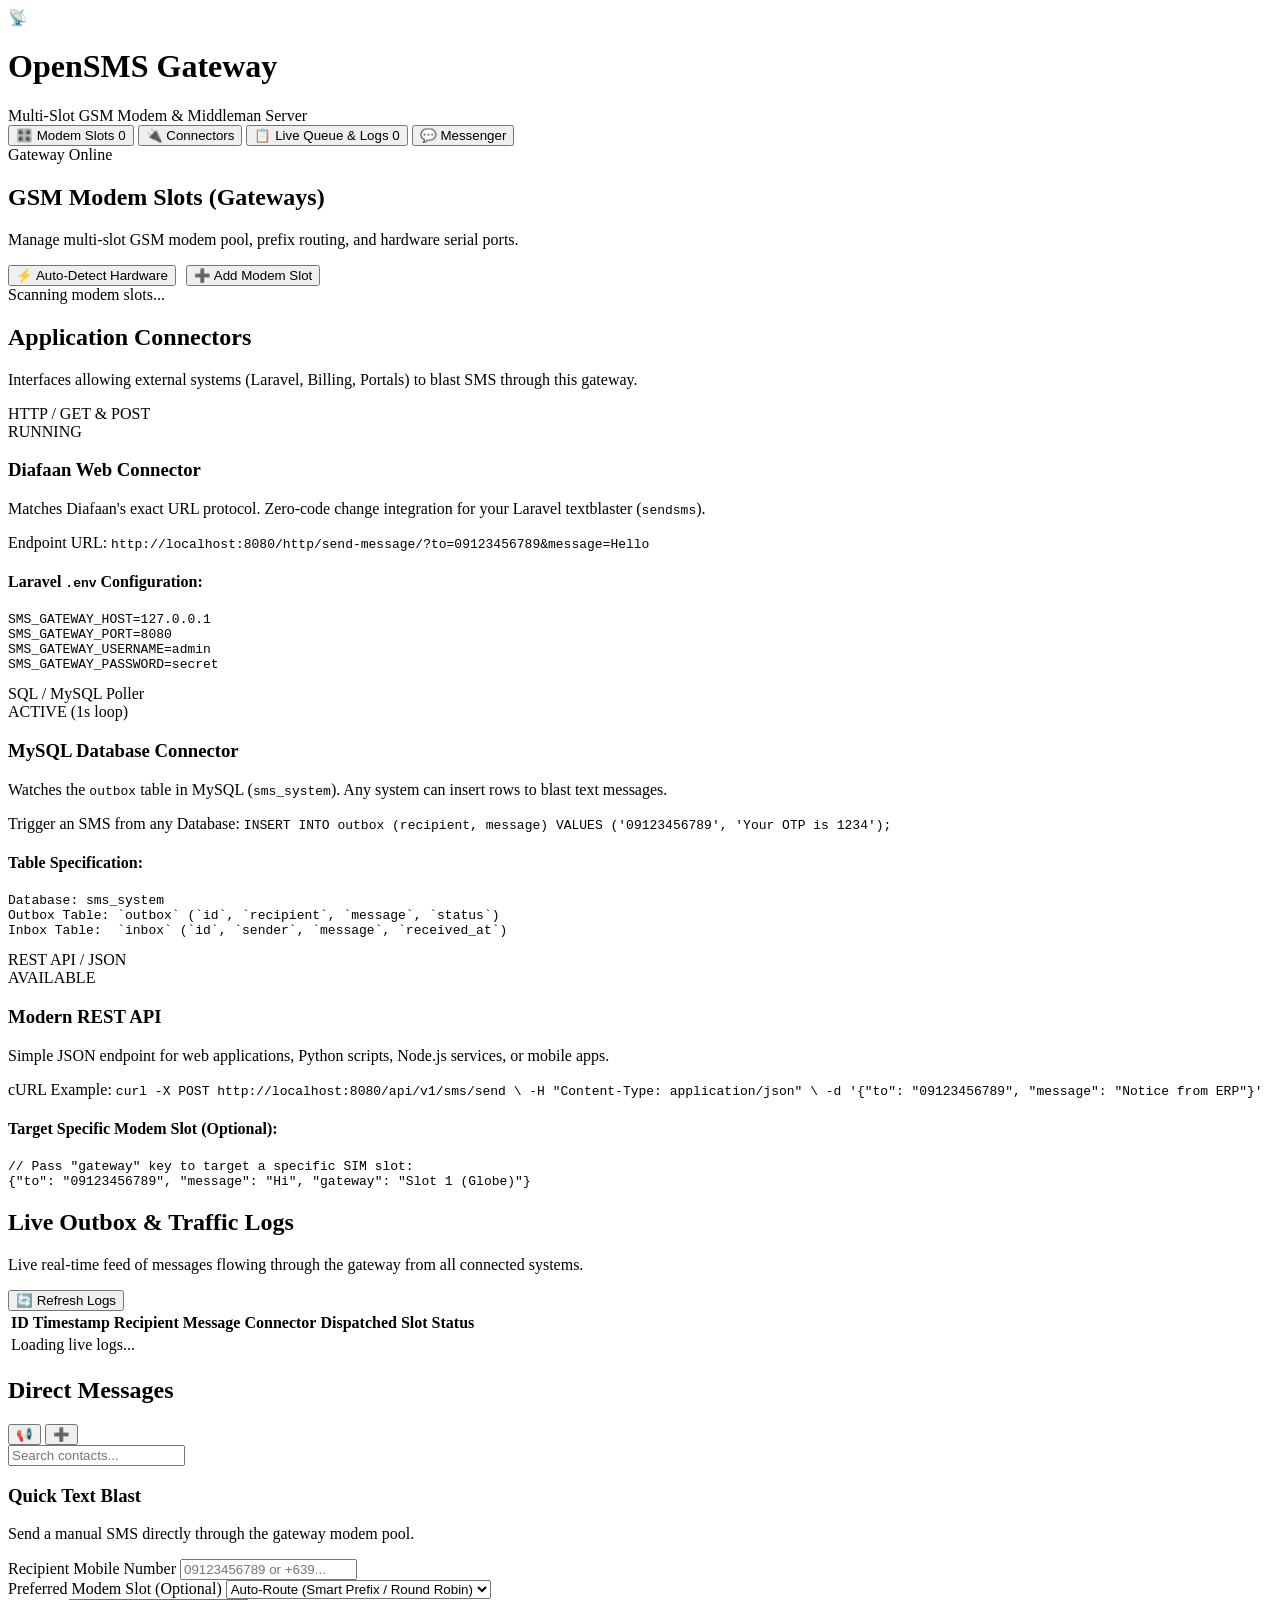
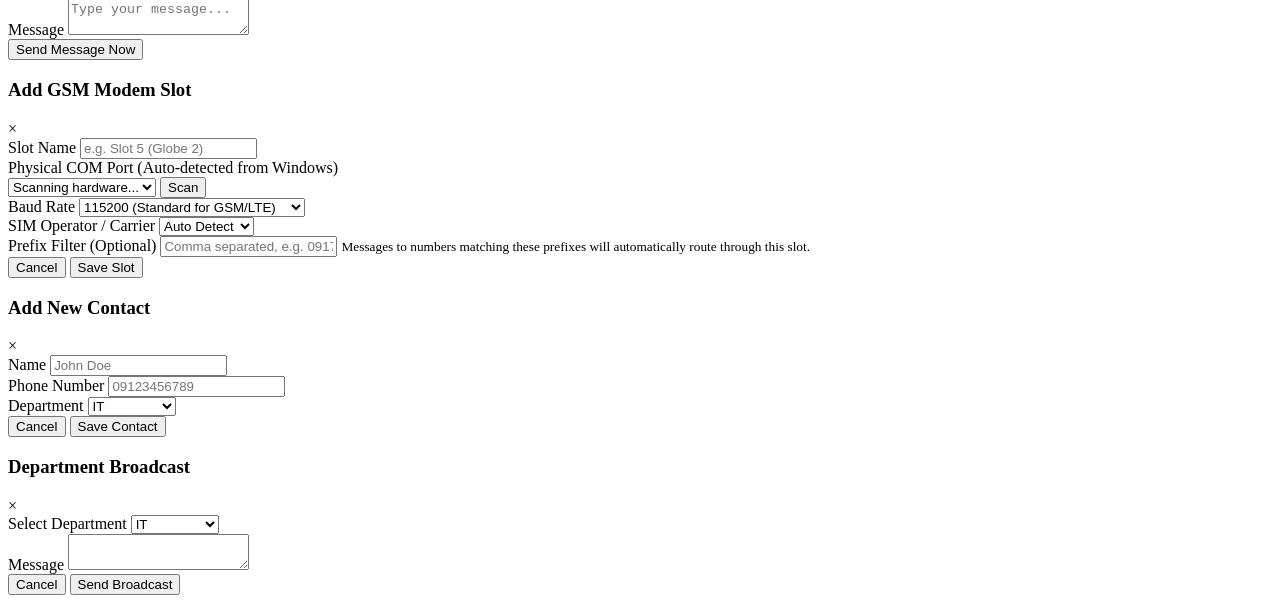
==== MISOPROJ/templates/index.html @ 198a9a6e "version 2" ====
<!DOCTYPE html>
<html lang="en">

<head>
    <meta charset="UTF-8">
    <meta name="viewport" content="width=device-width, initial-scale=1.0">
    <title>OpenSMS Gateway & Messenger</title>
    <link rel="stylesheet" href="/static/styles.css">
    <script src="https://code.jquery.com/jquery-3.6.0.min.js"></script>
    <script src="/static/script.js" defer></script>
</head>

<body>

    <div id="app">
        <!-- Top Navigation Bar -->
        <header class="top-nav">
            <div class="brand">
                <div class="brand-icon">📡</div>
                <div class="brand-text">
                    <h1>OpenSMS <span>Gateway</span></h1>
                    <span class="sub-label">Multi-Slot GSM Modem & Middleman Server</span>
                </div>
            </div>

            <nav class="nav-tabs">
                <button class="nav-tab active" data-tab="tab-gateways">
                    <span class="tab-icon">🎛️</span> Modem Slots
                    <span class="badge" id="active-slots-count">0</span>
                </button>
                <button class="nav-tab" data-tab="tab-connectors">
                    <span class="tab-icon">🔌</span> Connectors
                </button>
                <button class="nav-tab" data-tab="tab-outbox">
                    <span class="tab-icon">📋</span> Live Queue & Logs
                    <span class="badge badge-pulse" id="queue-count">0</span>
                </button>
                <button class="nav-tab" data-tab="tab-messenger">
                    <span class="tab-icon">💬</span> Messenger
                </button>
            </nav>

            <div class="nav-status">
                <span class="status-pill status-online">
                    <span class="dot"></span> Gateway Online
                </span>
            </div>
        </header>

        <!-- Main Content Area -->
        <main class="main-body">

            <!-- TAB 1: MODEM SLOTS (GATEWAYS) -->
            <section class="tab-pane active" id="tab-gateways">
                <div class="pane-header">
                    <div>
                        <h2>GSM Modem Slots (Gateways)</h2>
                        <p class="pane-subtitle">Manage multi-slot GSM modem pool, prefix routing, and hardware serial ports.</p>
                    </div>
                    <div style="display: flex; gap: 10px;">
                        <button class="btn btn-secondary" id="btn-auto-detect" onclick="triggerAutoDetect()">
                            <span>⚡</span> Auto-Detect Hardware
                        </button>
                        <button class="btn btn-primary" onclick="openAddSlotModal()">
                            <span>➕</span> Add Modem Slot
                        </button>
                    </div>
                </div>

                <div class="slots-grid" id="slots-grid">
                    <!-- Injected dynamically via JS -->
                    <div class="loading-state">Scanning modem slots...</div>
                </div>
            </section>

            <!-- TAB 2: CONNECTORS (HOW OTHER SYSTEMS CONNECT) -->
            <section class="tab-pane" id="tab-connectors">
                <div class="pane-header">
                    <div>
                        <h2>Application Connectors</h2>
                        <p class="pane-subtitle">Interfaces allowing external systems (Laravel, Billing, Portals) to blast SMS through this gateway.</p>
                    </div>
                </div>

                <div class="connectors-grid">
                    <!-- Connector 1: Diafaan Web Connector -->
                    <div class="connector-card">
                        <div class="card-top">
                            <div class="connector-badge http-badge">HTTP / GET & POST</div>
                            <span class="pill pill-green">RUNNING</span>
                        </div>
                        <h3>Diafaan Web Connector</h3>
                        <p class="card-desc">Matches Diafaan's exact URL protocol. Zero-code change integration for your Laravel textblaster (<code>sendsms</code>).</p>
                        
                        <div class="code-box">
                            <span class="code-label">Endpoint URL:</span>
                            <code>http://localhost:8080/http/send-message/?to=09123456789&message=Hello</code>
                        </div>

                        <div class="config-instructions">
                            <h4>Laravel <code>.env</code> Configuration:</h4>
                            <pre><code>SMS_GATEWAY_HOST=127.0.0.1
SMS_GATEWAY_PORT=8080
SMS_GATEWAY_USERNAME=admin
SMS_GATEWAY_PASSWORD=secret</code></pre>
                        </div>
                    </div>

                    <!-- Connector 2: SQL Outbox Poller Connector -->
                    <div class="connector-card">
                        <div class="card-top">
                            <div class="connector-badge sql-badge">SQL / MySQL Poller</div>
                            <span class="pill pill-green">ACTIVE (1s loop)</span>
                        </div>
                        <h3>MySQL Database Connector</h3>
                        <p class="card-desc">Watches the <code>outbox</code> table in MySQL (<code>sms_system</code>). Any system can insert rows to blast text messages.</p>
                        
                        <div class="code-box">
                            <span class="code-label">Trigger an SMS from any Database:</span>
                            <code>INSERT INTO outbox (recipient, message) VALUES ('09123456789', 'Your OTP is 1234');</code>
                        </div>

                        <div class="config-instructions">
                            <h4>Table Specification:</h4>
                            <pre><code>Database: sms_system
Outbox Table: `outbox` (`id`, `recipient`, `message`, `status`)
Inbox Table:  `inbox` (`id`, `sender`, `message`, `received_at`)</code></pre>
                        </div>
                    </div>

                    <!-- Connector 3: JSON REST API -->
                    <div class="connector-card">
                        <div class="card-top">
                            <div class="connector-badge rest-badge">REST API / JSON</div>
                            <span class="pill pill-green">AVAILABLE</span>
                        </div>
                        <h3>Modern REST API</h3>
                        <p class="card-desc">Simple JSON endpoint for web applications, Python scripts, Node.js services, or mobile apps.</p>
                        
                        <div class="code-box">
                            <span class="code-label">cURL Example:</span>
                            <code>curl -X POST http://localhost:8080/api/v1/sms/send \
  -H "Content-Type: application/json" \
  -d '{"to": "09123456789", "message": "Notice from ERP"}'</code>
                        </div>

                        <div class="config-instructions">
                            <h4>Target Specific Modem Slot (Optional):</h4>
                            <pre><code>// Pass "gateway" key to target a specific SIM slot:
{"to": "09123456789", "message": "Hi", "gateway": "Slot 1 (Globe)"}</code></pre>
                        </div>
                    </div>
                </div>
            </section>

            <!-- TAB 3: LIVE QUEUE & OUTBOX LOGS -->
            <section class="tab-pane" id="tab-outbox">
                <div class="pane-header">
                    <div>
                        <h2>Live Outbox & Traffic Logs</h2>
                        <p class="pane-subtitle">Live real-time feed of messages flowing through the gateway from all connected systems.</p>
                    </div>
                    <button class="btn btn-secondary" onclick="loadOutboxLogs()">
                        <span>🔄</span> Refresh Logs
                    </button>
                </div>

                <div class="table-container">
                    <table class="data-table">
                        <thead>
                            <tr>
                                <th>ID</th>
                                <th>Timestamp</th>
                                <th>Recipient</th>
                                <th>Message</th>
                                <th>Connector</th>
                                <th>Dispatched Slot</th>
                                <th>Status</th>
                            </tr>
                        </thead>
                        <tbody id="outbox-tbody">
                            <tr>
                                <td colspan="7" class="empty-cell">Loading live logs...</td>
                            </tr>
                        </tbody>
                    </table>
                </div>
            </section>

            <!-- TAB 4: DIRECT MESSENGER -->
            <section class="tab-pane" id="tab-messenger">
                <div class="messenger-container">
                    <!-- Sidebar Contacts -->
                    <div class="sidebar">
                        <div class="sidebar-header">
                            <h2>Direct Messages</h2>
                            <div class="sidebar-actions">
                                <button onclick="openGroupModal()" title="Department Broadcast">📢</button>
                                <button onclick="openAddContact()" title="New Contact">➕</button>
                            </div>
                        </div>
                        <div class="search-box">
                            <input type="text" id="search-input" placeholder="Search contacts...">
                        </div>
                        <div class="contact-list" id="contact-list">
                            <!-- Contacts injected here -->
                        </div>
                    </div>

                    <!-- Chat Area -->
                    <div class="chat-area">
                        <!-- Quick Send View -->
                        <div class="chat-placeholder" id="chat-placeholder">
                            <div class="quick-card">
                                <h3>Quick Text Blast</h3>
                                <p class="quick-desc">Send a manual SMS directly through the gateway modem pool.</p>

                                <div class="form-group">
                                    <label>Recipient Mobile Number</label>
                                    <input type="text" id="quick-phone" placeholder="09123456789 or +639..." class="input-field">
                                </div>

                                <div class="form-group">
                                    <label>Preferred Modem Slot (Optional)</label>
                                    <select id="quick-slot" class="input-field">
                                        <option value="">Auto-Route (Smart Prefix / Round Robin)</option>
                                    </select>
                                </div>

                                <div class="form-group">
                                    <label>Message</label>
                                    <textarea id="quick-message" placeholder="Type your message..." class="input-field textarea-field"></textarea>
                                </div>

                                <button onclick="sendDirectMessage()" class="btn btn-primary btn-block">
                                    Send Message Now
                                </button>
                            </div>
                        </div>

                        <!-- Active Conversation -->
                        <div id="chat-interface" style="display: none; flex-direction: column; height: 100%;">
                            <div class="chat-header">
                                <div class="chat-header-info">
                                    <h3 id="chat-name">Select Contact</h3>
                                    <span id="chat-details">...</span>
                                </div>
                            </div>
                            <div class="messages-container" id="messages-container"></div>
                            <div class="input-area">
                                <textarea id="message-input" placeholder="Type a message..."></textarea>
                                <button class="send-btn" id="send-btn">
                                    <svg viewBox="0 0 24 24"><path d="M2.01 21L23 12 2.01 3 2 10l15 2-15 2z"></path></svg>
                                </button>
                            </div>
                        </div>
                    </div>
                </div>
            </section>

        </main>
    </div>

    <!-- MODAL: ADD MODEM SLOT -->
    <div class="modal" id="add-slot-modal">
        <div class="modal-content">
            <div class="modal-header">
                <h3>Add GSM Modem Slot</h3>
                <span class="close-modal" onclick="closeAddSlotModal()">&times;</span>
            </div>
            <div class="modal-body">
                <div class="form-group">
                    <label>Slot Name</label>
                    <input type="text" id="slot-name" placeholder="e.g. Slot 5 (Globe 2)" class="input-field">
                </div>
                <div class="form-group">
                    <label>Physical COM Port (Auto-detected from Windows)</label>
                    <div class="port-select-row">
                        <select id="slot-port" class="input-field">
                            <option value="">Scanning hardware...</option>
                        </select>
                        <button type="button" class="btn btn-small" onclick="scanHardwarePorts()">Scan</button>
                    </div>
                </div>
                <div class="form-group">
                    <label>Baud Rate</label>
                    <select id="slot-baud" class="input-field">
                        <option value="115200">115200 (Standard for GSM/LTE)</option>
                        <option value="9600">9600 (Legacy Wavecom/Siemens)</option>
                        <option value="57600">57600</option>
                        <option value="38400">38400</option>
                    </select>
                </div>
                <div class="form-group">
                    <label>SIM Operator / Carrier</label>
                    <select id="slot-operator" class="input-field">
                        <option value="Auto">Auto Detect</option>
                        <option value="Globe">Globe / TM</option>
                        <option value="Smart">Smart / TNT</option>
                        <option value="DITO">DITO</option>
                        <option value="Sun">Sun Cellular</option>
                    </select>
                </div>
                <div class="form-group">
                    <label>Prefix Filter (Optional)</label>
                    <input type="text" id="slot-prefixes" placeholder="Comma separated, e.g. 0917,0927,0915" class="input-field">
                    <small class="form-hint">Messages to numbers matching these prefixes will automatically route through this slot.</small>
                </div>
            </div>
            <div class="modal-footer">
                <button class="btn btn-secondary" onclick="closeAddSlotModal()">Cancel</button>
                <button class="btn btn-primary" onclick="saveNewSlot()">Save Slot</button>
            </div>
        </div>
    </div>

    <!-- MODAL: ADD CONTACT -->
    <div class="modal" id="contact-modal">
        <div class="modal-content">
            <div class="modal-header">
                <h3>Add New Contact</h3>
                <span class="close-modal" onclick="closeAddContact()">&times;</span>
            </div>
            <div class="form-group">
                <label>Name</label>
                <input type="text" id="new-name" placeholder="John Doe" class="input-field">
            </div>
            <div class="form-group">
                <label>Phone Number</label>
                <input type="text" id="new-phone" placeholder="09123456789" class="input-field">
            </div>
            <div class="form-group">
                <label>Department</label>
                <select id="new-dept" class="input-field">
                    <option value="IT">IT</option>
                    <option value="HR">HR</option>
                    <option value="Finance">Finance</option>
                    <option value="Operations">Operations</option>
                </select>
            </div>
            <div class="modal-footer">
                <button class="btn btn-secondary" onclick="closeAddContact()">Cancel</button>
                <button class="btn btn-primary" onclick="saveContact()">Save Contact</button>
            </div>
        </div>
    </div>

    <!-- MODAL: DEPARTMENT BROADCAST -->
    <div class="modal" id="group-modal">
        <div class="modal-content">
            <div class="modal-header">
                <h3>Department Broadcast</h3>
                <span class="close-modal" onclick="closeGroupModal()">&times;</span>
            </div>
            <div class="form-group">
                <label>Select Department</label>
                <select id="group-dept" class="input-field">
                    <option value="IT">IT</option>
                    <option value="HR">HR</option>
                    <option value="Finance">Finance</option>
                    <option value="Operations">Operations</option>
                </select>
            </div>
            <div class="form-group">
                <label>Message</label>
                <textarea id="group-msg" class="input-field textarea-field"></textarea>
            </div>
            <div class="modal-footer">
                <button class="btn btn-secondary" onclick="closeGroupModal()">Cancel</button>
                <button class="btn btn-primary" onclick="sendGroup()">Send Broadcast</button>
            </div>
        </div>
    </div>

</body>
</html>
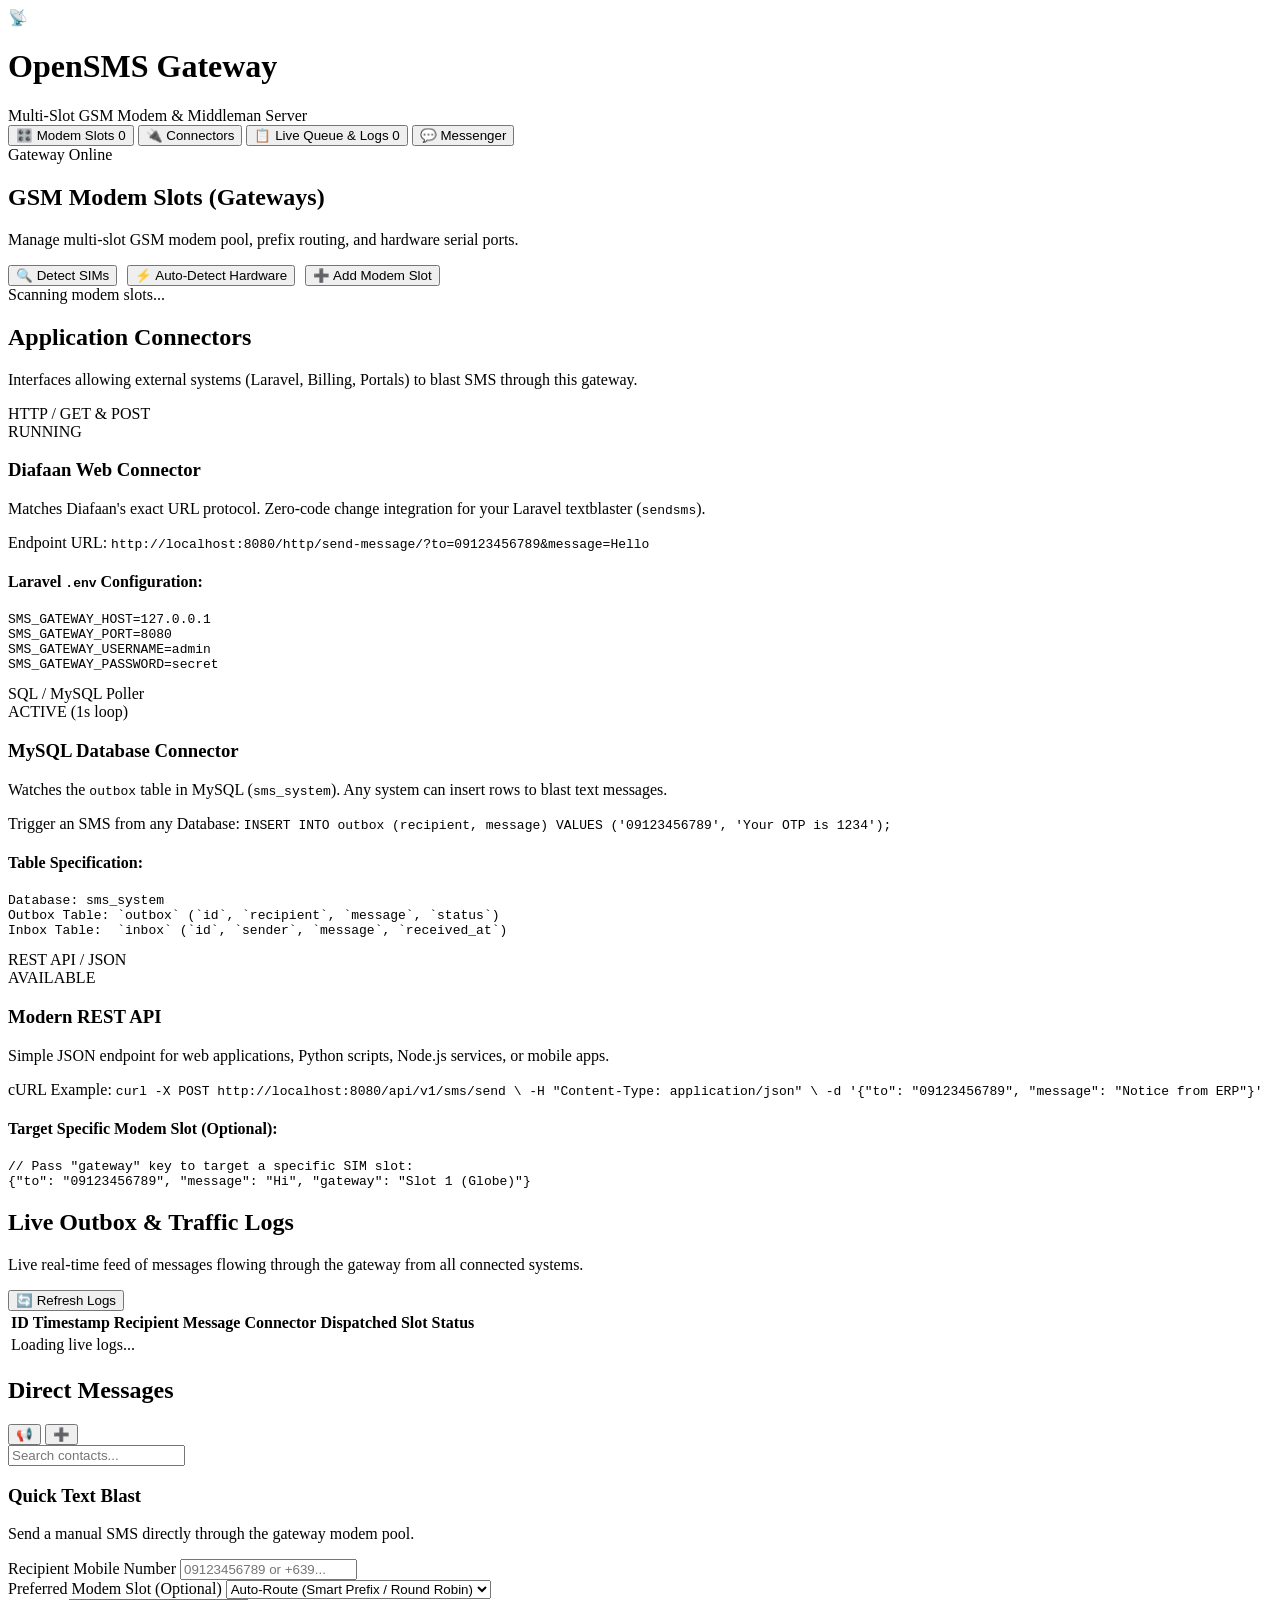
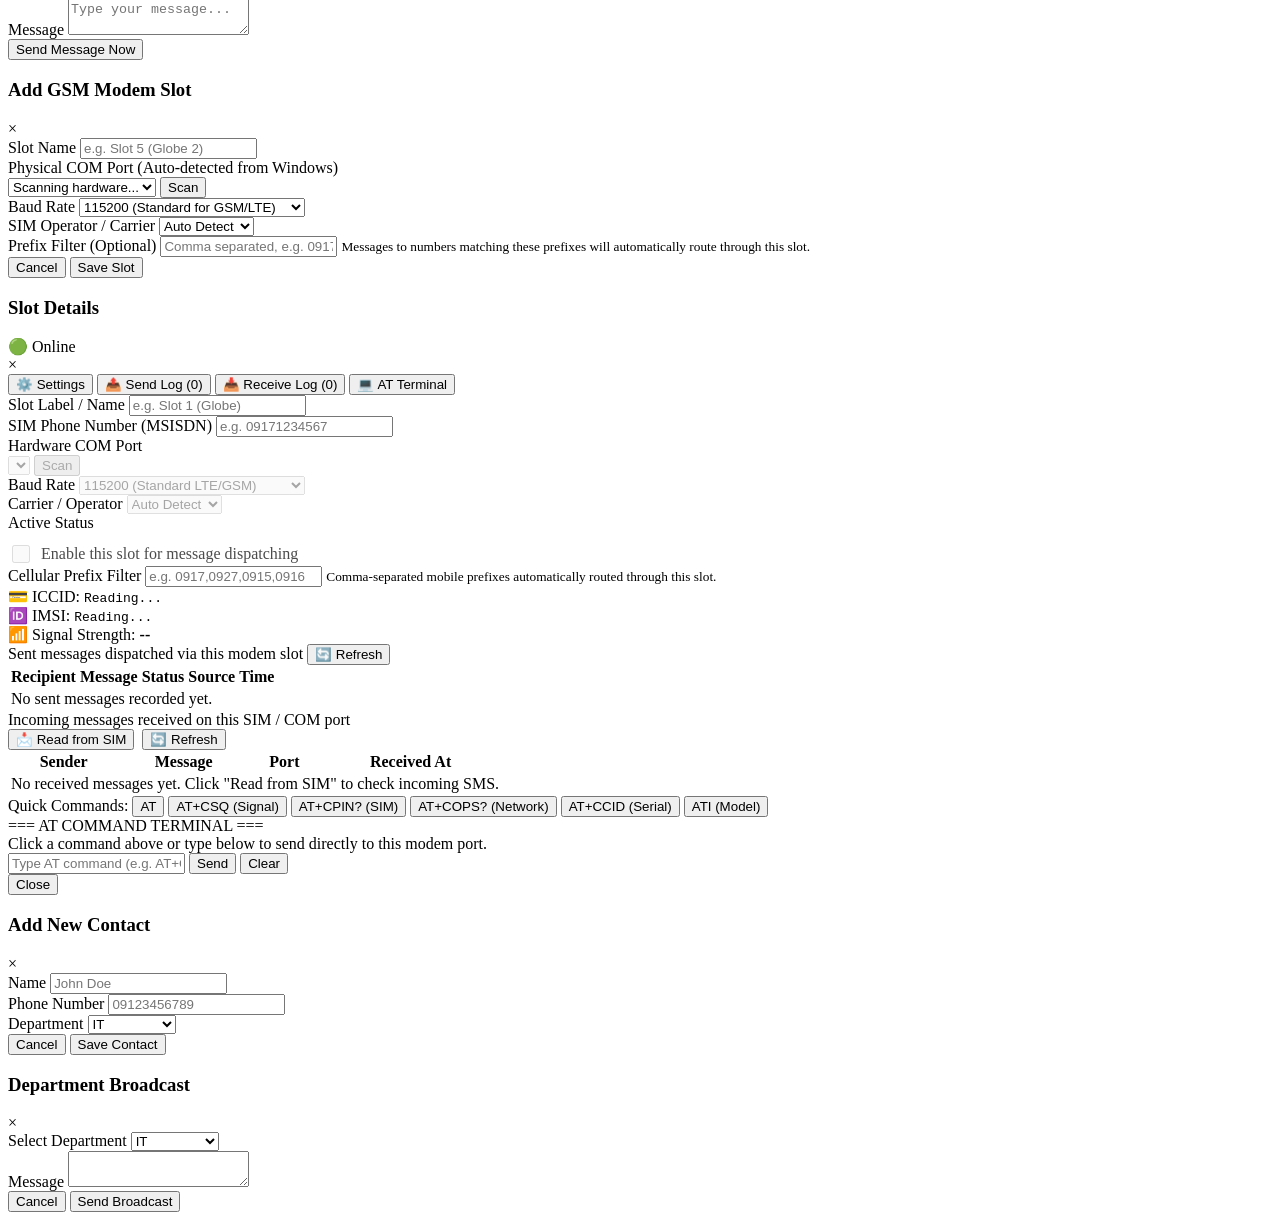
==== commit ceb3c6d2: "feat: enhance slot inspection modal and secure JSON APIs Frontend: - Implemented full-featured Slot " ====
--- a/MISOPROJ/templates/index.html
+++ b/MISOPROJ/templates/index.html
@@ -5,9 +5,9 @@
     <meta charset="UTF-8">
     <meta name="viewport" content="width=device-width, initial-scale=1.0">
     <title>OpenSMS Gateway & Messenger</title>
-    <link rel="stylesheet" href="/static/styles.css">
+    <link rel="stylesheet" href="/static/styles.css?v=2.1">
     <script src="https://code.jquery.com/jquery-3.6.0.min.js"></script>
-    <script src="/static/script.js" defer></script>
+    <script src="/static/script.js?v=2.1" defer></script>
 </head>
 
 <body>
@@ -57,7 +57,10 @@
                         <h2>GSM Modem Slots (Gateways)</h2>
                         <p class="pane-subtitle">Manage multi-slot GSM modem pool, prefix routing, and hardware serial ports.</p>
                     </div>
-                    <div style="display: flex; gap: 10px;">
+                    <div style="display: flex; gap: 10px; flex-wrap: wrap;">
+                        <button class="btn btn-secondary" id="btn-detect-sims" onclick="triggerDetectSims()">
+                            <span>🔍</span> Detect SIMs
+                        </button>
                         <button class="btn btn-secondary" id="btn-auto-detect" onclick="triggerAutoDetect()">
                             <span>⚡</span> Auto-Detect Hardware
                         </button>
@@ -314,6 +317,173 @@
         </div>
     </div>
 
+    <!-- MODAL: CONFIGURE & INSPECT MODEM SLOT -->
+    <div class="modal" id="slot-details-modal">
+        <div class="modal-content modal-large">
+            <div class="modal-header">
+                <div class="slot-modal-title">
+                    <h3 id="modal-slot-title">Slot Details</h3>
+                    <span id="modal-slot-badge" class="slot-status-pill status-online">🟢 Online</span>
+                </div>
+                <span class="close-modal" onclick="closeSlotDetailsModal()">&times;</span>
+            </div>
+            
+            <div class="modal-tab-nav">
+                <button class="modal-tab-btn active" data-modaltab="modtab-settings" onclick="switchModalTab('modtab-settings')">⚙️ Settings</button>
+                <button class="modal-tab-btn" data-modaltab="modtab-sent" onclick="switchModalTab('modtab-sent')">📤 Send Log (<span id="modal-sent-count">0</span>)</button>
+                <button class="modal-tab-btn" data-modaltab="modtab-received" onclick="switchModalTab('modtab-received')">📥 Receive Log (<span id="modal-received-count">0</span>)</button>
+                <button class="modal-tab-btn" data-modaltab="modtab-terminal" onclick="switchModalTab('modtab-terminal')">💻 AT Terminal</button>
+            </div>
+
+            <div class="modal-body">
+                <!-- TAB 1: SETTINGS -->
+                <div class="modal-tab-pane active" id="modtab-settings">
+                    <input type="hidden" id="cfg-slot-id">
+                    <div class="form-row-2">
+                        <div class="form-group">
+                            <label>Slot Label / Name</label>
+                            <input type="text" id="cfg-slot-name" class="input-field" placeholder="e.g. Slot 1 (Globe)" readonly>
+                        </div>
+                        <div class="form-group">
+                            <label>SIM Phone Number (MSISDN)</label>
+                            <input type="text" id="cfg-slot-sim" class="input-field" placeholder="e.g. 09171234567" readonly>
+                        </div>
+                    </div>
+
+                    <div class="form-row-2">
+                        <div class="form-group">
+                            <label>Hardware COM Port</label>
+                            <div class="port-select-row">
+                                <select id="cfg-slot-port" class="input-field" disabled></select>
+                                <button type="button" class="btn btn-small" onclick="scanHardwarePortsForConfig()" disabled>Scan</button>
+                            </div>
+                        </div>
+                        <div class="form-group">
+                            <label>Baud Rate</label>
+                            <select id="cfg-slot-baud" class="input-field" disabled>
+                                <option value="115200">115200 (Standard LTE/GSM)</option>
+                                <option value="9600">9600 (Legacy Wavecom/Siemens)</option>
+                                <option value="57600">57600</option>
+                                <option value="38400">38400</option>
+                                <option value="19200">19200</option>
+                            </select>
+                        </div>
+                    </div>
+
+                    <div class="form-row-2">
+                        <div class="form-group">
+                            <label>Carrier / Operator</label>
+                            <select id="cfg-slot-operator" class="input-field" disabled>
+                                <option value="Auto">Auto Detect</option>
+                                <option value="Globe">Globe / TM</option>
+                                <option value="Smart">Smart / TNT</option>
+                                <option value="DITO">DITO</option>
+                                <option value="Sun">Sun Cellular</option>
+                            </select>
+                        </div>
+                        <div class="form-group">
+                            <label>Active Status</label>
+                            <div style="padding-top: 10px;">
+                                <label style="display: flex; align-items: center; gap: 8px; cursor: pointer; font-weight: normal; opacity: 0.7;">
+                                    <input type="checkbox" id="cfg-slot-active" style="width: 18px; height: 18px;" disabled>
+                                    Enable this slot for message dispatching
+                                </label>
+                            </div>
+                        </div>
+                    </div>
+
+                    <div class="form-group">
+                        <label>Cellular Prefix Filter</label>
+                        <input type="text" id="cfg-slot-prefixes" class="input-field" placeholder="e.g. 0917,0927,0915,0916" readonly>
+                        <small class="form-hint">Comma-separated mobile prefixes automatically routed through this slot.</small>
+                    </div>
+
+                    <div class="hardware-meta-box">
+                        <div class="meta-row"><span>💳 ICCID:</span> <code id="cfg-slot-iccid">Reading...</code></div>
+                        <div class="meta-row"><span>🆔 IMSI:</span> <code id="cfg-slot-imsi">Reading...</code></div>
+                        <div class="meta-row"><span>📶 Signal Strength:</span> <strong id="cfg-slot-csq">--</strong></div>
+                    </div>
+                </div>
+
+                <!-- TAB 2: SEND LOG (OUTBOX) -->
+                <div class="modal-tab-pane" id="modtab-sent">
+                    <div class="log-pane-toolbar">
+                        <span class="log-info-label">Sent messages dispatched via this modem slot</span>
+                        <button class="btn btn-small" onclick="loadCurrentSlotLogs()">🔄 Refresh</button>
+                    </div>
+                    <div class="table-container modal-table-box">
+                        <table class="data-table">
+                            <thead>
+                                <tr>
+                                    <th>Recipient</th>
+                                    <th>Message</th>
+                                    <th>Status</th>
+                                    <th>Source</th>
+                                    <th>Time</th>
+                                </tr>
+                            </thead>
+                            <tbody id="slot-sent-table-body">
+                                <tr><td colspan="5" class="empty-cell">No sent messages recorded yet.</td></tr>
+                            </tbody>
+                        </table>
+                    </div>
+                </div>
+
+                <!-- TAB 3: RECEIVE LOG (INBOX) -->
+                <div class="modal-tab-pane" id="modtab-received">
+                    <div class="log-pane-toolbar">
+                        <span class="log-info-label">Incoming messages received on this SIM / COM port</span>
+                        <div style="display: flex; gap: 8px;">
+                            <button class="btn btn-small btn-primary" id="btn-check-inbox" onclick="checkSlotIncomingSms()">📩 Read from SIM</button>
+                            <button class="btn btn-small" onclick="loadCurrentSlotLogs()">🔄 Refresh</button>
+                        </div>
+                    </div>
+                    <div class="table-container modal-table-box">
+                        <table class="data-table">
+                            <thead>
+                                <tr>
+                                    <th>Sender</th>
+                                    <th>Message</th>
+                                    <th>Port</th>
+                                    <th>Received At</th>
+                                </tr>
+                            </thead>
+                            <tbody id="slot-received-table-body">
+                                <tr><td colspan="4" class="empty-cell">No received messages yet. Click "Read from SIM" to check incoming SMS.</td></tr>
+                            </tbody>
+                        </table>
+                    </div>
+                </div>
+
+                <!-- TAB 4: AT TERMINAL -->
+                <div class="modal-tab-pane" id="modtab-terminal">
+                    <div class="terminal-quick-bar">
+                        <span>Quick Commands:</span>
+                        <button type="button" class="btn-terminal-cmd" onclick="sendTerminalCommand('AT')">AT</button>
+                        <button type="button" class="btn-terminal-cmd" onclick="sendTerminalCommand('AT+CSQ')">AT+CSQ (Signal)</button>
+                        <button type="button" class="btn-terminal-cmd" onclick="sendTerminalCommand('AT+CPIN?')">AT+CPIN? (SIM)</button>
+                        <button type="button" class="btn-terminal-cmd" onclick="sendTerminalCommand('AT+COPS?')">AT+COPS? (Network)</button>
+                        <button type="button" class="btn-terminal-cmd" onclick="sendTerminalCommand('AT+CCID')">AT+CCID (Serial)</button>
+                        <button type="button" class="btn-terminal-cmd" onclick="sendTerminalCommand('ATI')">ATI (Model)</button>
+                    </div>
+                    <div class="terminal-screen" id="slot-terminal-screen">
+                        <div class="term-line info">=== AT COMMAND TERMINAL ===</div>
+                        <div class="term-line info">Click a command above or type below to send directly to this modem port.</div>
+                    </div>
+                    <div class="terminal-input-row">
+                        <input type="text" id="terminal-cmd-input" class="input-field terminal-input" placeholder="Type AT command (e.g. AT+CSQ) and press Enter...">
+                        <button type="button" class="btn btn-primary" onclick="submitTerminalInput()">Send</button>
+                        <button type="button" class="btn btn-secondary" onclick="clearTerminalScreen()">Clear</button>
+                    </div>
+                </div>
+            </div>
+
+            <div class="modal-footer" id="slot-modal-footer">
+                <button class="btn btn-secondary" onclick="closeSlotDetailsModal()">Close</button>
+            </div>
+        </div>
+    </div>
+
     <!-- MODAL: ADD CONTACT -->
     <div class="modal" id="contact-modal">
         <div class="modal-content">
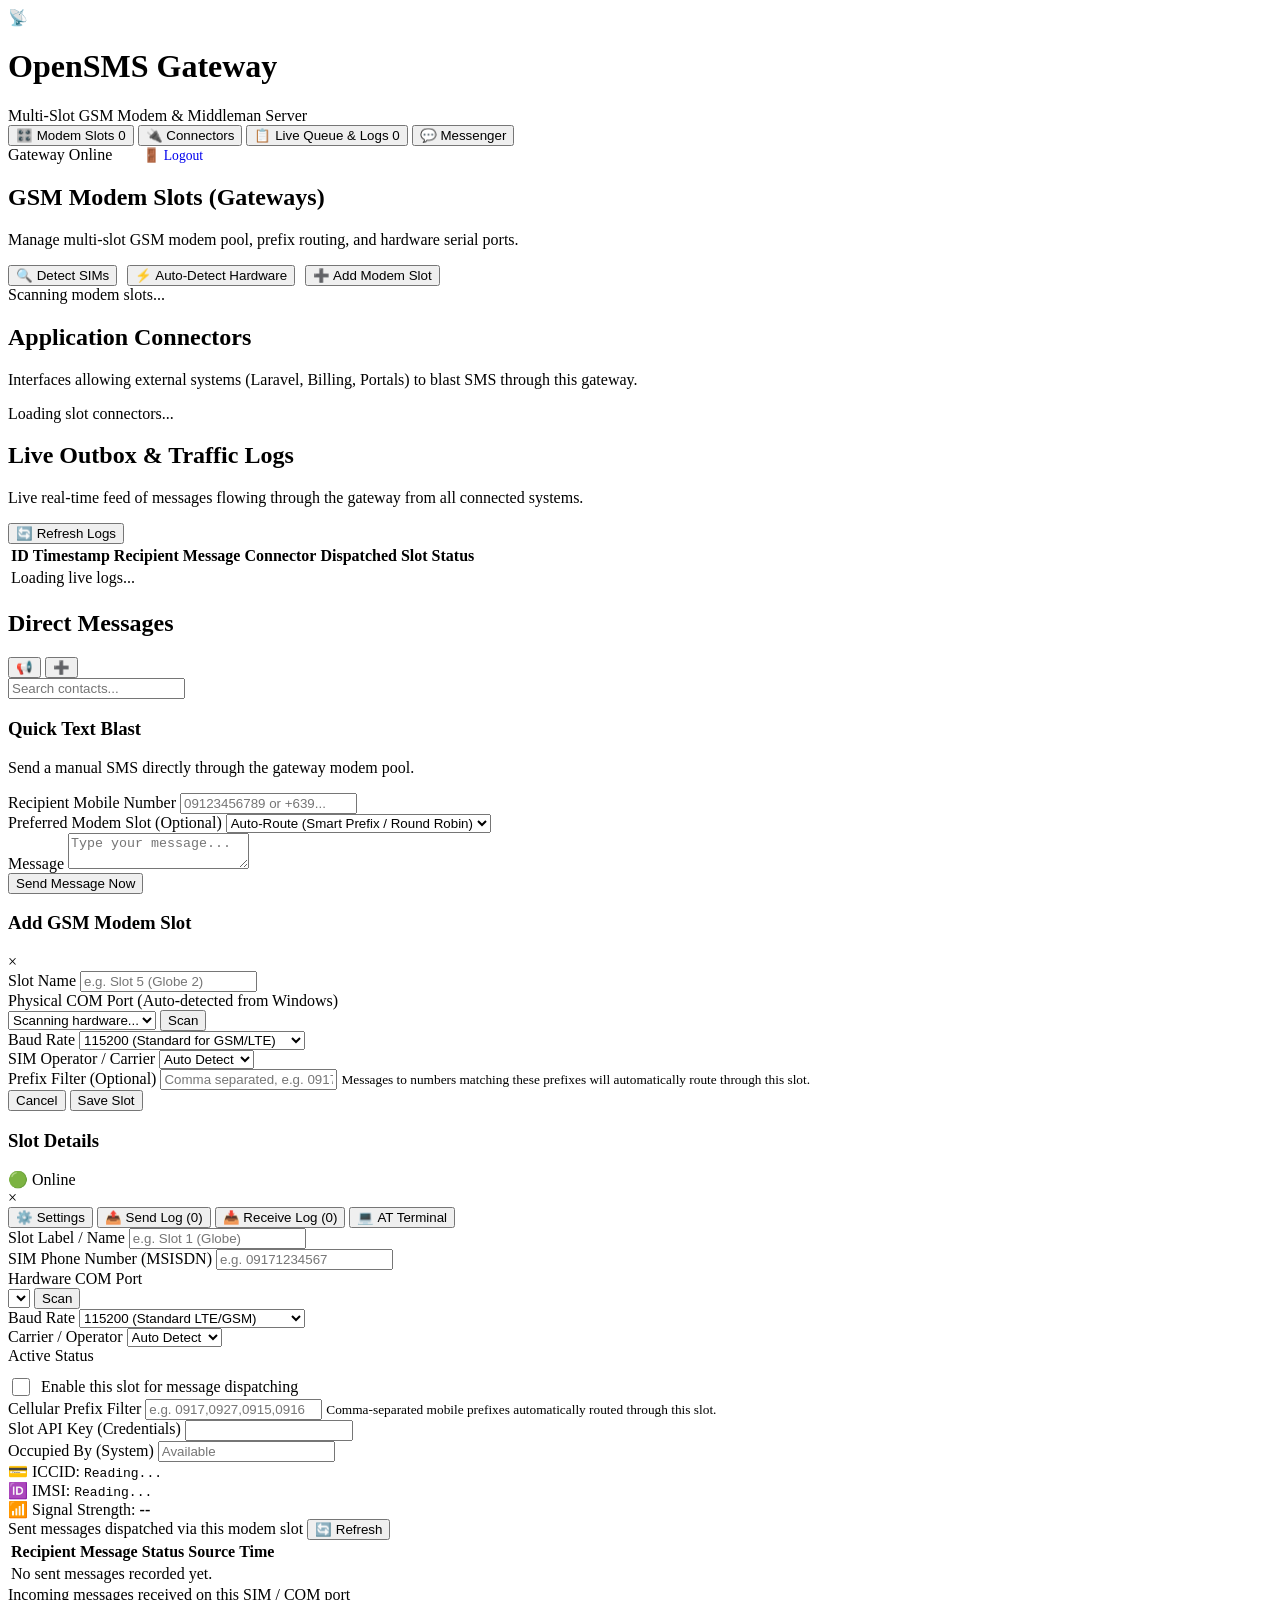
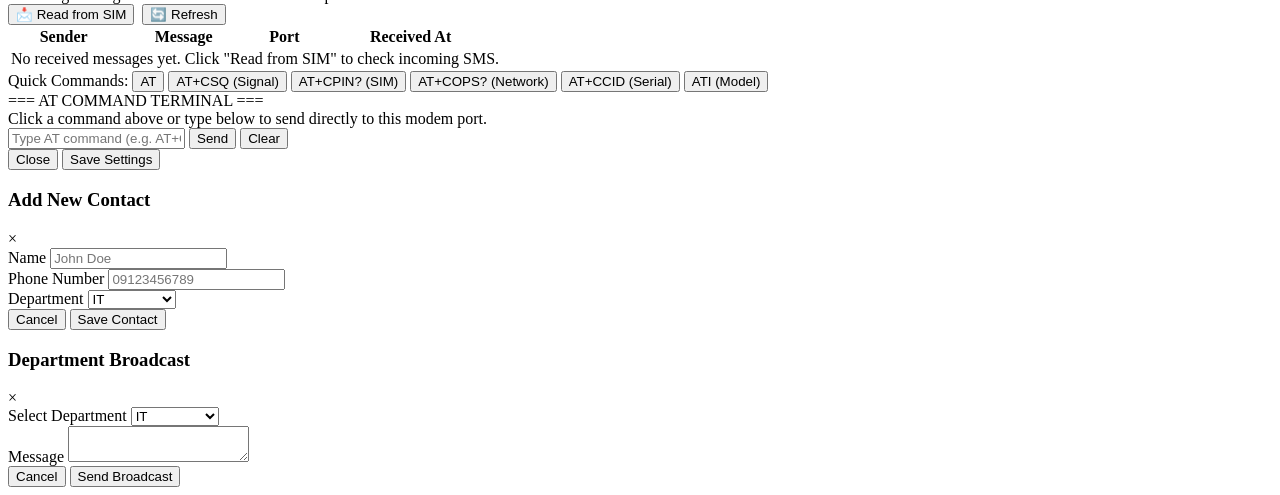
==== commit b933384f: "feat: implement secure session authentication and fix hardware lockups - **Authentication & Security" ====
--- a/MISOPROJ/templates/index.html
+++ b/MISOPROJ/templates/index.html
@@ -41,9 +41,10 @@
             </nav>
 
             <div class="nav-status">
-                <span class="status-pill status-online">
+                <span class="status-pill status-online" style="margin-right: 15px;">
                     <span class="dot"></span> Gateway Online
                 </span>
+                <a href="/logout" class="btn btn-secondary btn-small" style="text-decoration: none; padding: 6px 12px; font-size: 0.85rem;">🚪 Logout</a>
             </div>
         </header>
 
@@ -85,74 +86,8 @@
                     </div>
                 </div>
 
-                <div class="connectors-grid">
-                    <!-- Connector 1: Diafaan Web Connector -->
-                    <div class="connector-card">
-                        <div class="card-top">
-                            <div class="connector-badge http-badge">HTTP / GET & POST</div>
-                            <span class="pill pill-green">RUNNING</span>
-                        </div>
-                        <h3>Diafaan Web Connector</h3>
-                        <p class="card-desc">Matches Diafaan's exact URL protocol. Zero-code change integration for your Laravel textblaster (<code>sendsms</code>).</p>
-                        
-                        <div class="code-box">
-                            <span class="code-label">Endpoint URL:</span>
-                            <code>http://localhost:8080/http/send-message/?to=09123456789&message=Hello</code>
-                        </div>
-
-                        <div class="config-instructions">
-                            <h4>Laravel <code>.env</code> Configuration:</h4>
-                            <pre><code>SMS_GATEWAY_HOST=127.0.0.1
-SMS_GATEWAY_PORT=8080
-SMS_GATEWAY_USERNAME=admin
-SMS_GATEWAY_PASSWORD=secret</code></pre>
-                        </div>
-                    </div>
-
-                    <!-- Connector 2: SQL Outbox Poller Connector -->
-                    <div class="connector-card">
-                        <div class="card-top">
-                            <div class="connector-badge sql-badge">SQL / MySQL Poller</div>
-                            <span class="pill pill-green">ACTIVE (1s loop)</span>
-                        </div>
-                        <h3>MySQL Database Connector</h3>
-                        <p class="card-desc">Watches the <code>outbox</code> table in MySQL (<code>sms_system</code>). Any system can insert rows to blast text messages.</p>
-                        
-                        <div class="code-box">
-                            <span class="code-label">Trigger an SMS from any Database:</span>
-                            <code>INSERT INTO outbox (recipient, message) VALUES ('09123456789', 'Your OTP is 1234');</code>
-                        </div>
-
-                        <div class="config-instructions">
-                            <h4>Table Specification:</h4>
-                            <pre><code>Database: sms_system
-Outbox Table: `outbox` (`id`, `recipient`, `message`, `status`)
-Inbox Table:  `inbox` (`id`, `sender`, `message`, `received_at`)</code></pre>
-                        </div>
-                    </div>
-
-                    <!-- Connector 3: JSON REST API -->
-                    <div class="connector-card">
-                        <div class="card-top">
-                            <div class="connector-badge rest-badge">REST API / JSON</div>
-                            <span class="pill pill-green">AVAILABLE</span>
-                        </div>
-                        <h3>Modern REST API</h3>
-                        <p class="card-desc">Simple JSON endpoint for web applications, Python scripts, Node.js services, or mobile apps.</p>
-                        
-                        <div class="code-box">
-                            <span class="code-label">cURL Example:</span>
-                            <code>curl -X POST http://localhost:8080/api/v1/sms/send \
-  -H "Content-Type: application/json" \
-  -d '{"to": "09123456789", "message": "Notice from ERP"}'</code>
-                        </div>
-
-                        <div class="config-instructions">
-                            <h4>Target Specific Modem Slot (Optional):</h4>
-                            <pre><code>// Pass "gateway" key to target a specific SIM slot:
-{"to": "09123456789", "message": "Hi", "gateway": "Slot 1 (Globe)"}</code></pre>
-                        </div>
-                    </div>
+                <div class="connectors-grid" id="dynamic-connectors-grid">
+                    <div class="loading-state">Loading slot connectors...</div>
                 </div>
             </section>
 
@@ -342,7 +277,7 @@
                     <div class="form-row-2">
                         <div class="form-group">
                             <label>Slot Label / Name</label>
-                            <input type="text" id="cfg-slot-name" class="input-field" placeholder="e.g. Slot 1 (Globe)" readonly>
+                            <input type="text" id="cfg-slot-name" class="input-field" placeholder="e.g. Slot 1 (Globe)">
                         </div>
                         <div class="form-group">
                             <label>SIM Phone Number (MSISDN)</label>
@@ -354,13 +289,13 @@
                         <div class="form-group">
                             <label>Hardware COM Port</label>
                             <div class="port-select-row">
-                                <select id="cfg-slot-port" class="input-field" disabled></select>
-                                <button type="button" class="btn btn-small" onclick="scanHardwarePortsForConfig()" disabled>Scan</button>
+                                <select id="cfg-slot-port" class="input-field"></select>
+                                <button type="button" class="btn btn-small" onclick="scanHardwarePortsForConfig()">Scan</button>
                             </div>
                         </div>
                         <div class="form-group">
                             <label>Baud Rate</label>
-                            <select id="cfg-slot-baud" class="input-field" disabled>
+                            <select id="cfg-slot-baud" class="input-field">
                                 <option value="115200">115200 (Standard LTE/GSM)</option>
                                 <option value="9600">9600 (Legacy Wavecom/Siemens)</option>
                                 <option value="57600">57600</option>
@@ -373,7 +308,7 @@
                     <div class="form-row-2">
                         <div class="form-group">
                             <label>Carrier / Operator</label>
-                            <select id="cfg-slot-operator" class="input-field" disabled>
+                            <select id="cfg-slot-operator" class="input-field">
                                 <option value="Auto">Auto Detect</option>
                                 <option value="Globe">Globe / TM</option>
                                 <option value="Smart">Smart / TNT</option>
@@ -384,8 +319,8 @@
                         <div class="form-group">
                             <label>Active Status</label>
                             <div style="padding-top: 10px;">
-                                <label style="display: flex; align-items: center; gap: 8px; cursor: pointer; font-weight: normal; opacity: 0.7;">
-                                    <input type="checkbox" id="cfg-slot-active" style="width: 18px; height: 18px;" disabled>
+                                <label style="display: flex; align-items: center; gap: 8px; cursor: pointer; font-weight: normal;">
+                                    <input type="checkbox" id="cfg-slot-active" style="width: 18px; height: 18px;">
                                     Enable this slot for message dispatching
                                 </label>
                             </div>
@@ -394,8 +329,19 @@
 
                     <div class="form-group">
                         <label>Cellular Prefix Filter</label>
-                        <input type="text" id="cfg-slot-prefixes" class="input-field" placeholder="e.g. 0917,0927,0915,0916" readonly>
+                        <input type="text" id="cfg-slot-prefixes" class="input-field" placeholder="e.g. 0917,0927,0915,0916">
                         <small class="form-hint">Comma-separated mobile prefixes automatically routed through this slot.</small>
+                    </div>
+
+                    <div class="form-row-2">
+                        <div class="form-group">
+                            <label>Slot API Key (Credentials)</label>
+                            <input type="text" id="cfg-slot-api-key" class="input-field" readonly style="font-family: monospace;">
+                        </div>
+                        <div class="form-group">
+                            <label>Occupied By (System)</label>
+                            <input type="text" id="cfg-slot-occupied-by" class="input-field" readonly placeholder="Available">
+                        </div>
                     </div>
 
                     <div class="hardware-meta-box">
@@ -480,6 +426,7 @@
 
             <div class="modal-footer" id="slot-modal-footer">
                 <button class="btn btn-secondary" onclick="closeSlotDetailsModal()">Close</button>
+                <button class="btn btn-primary" id="btn-save-slot" onclick="saveSlotConfiguration()">Save Settings</button>
             </div>
         </div>
     </div>
